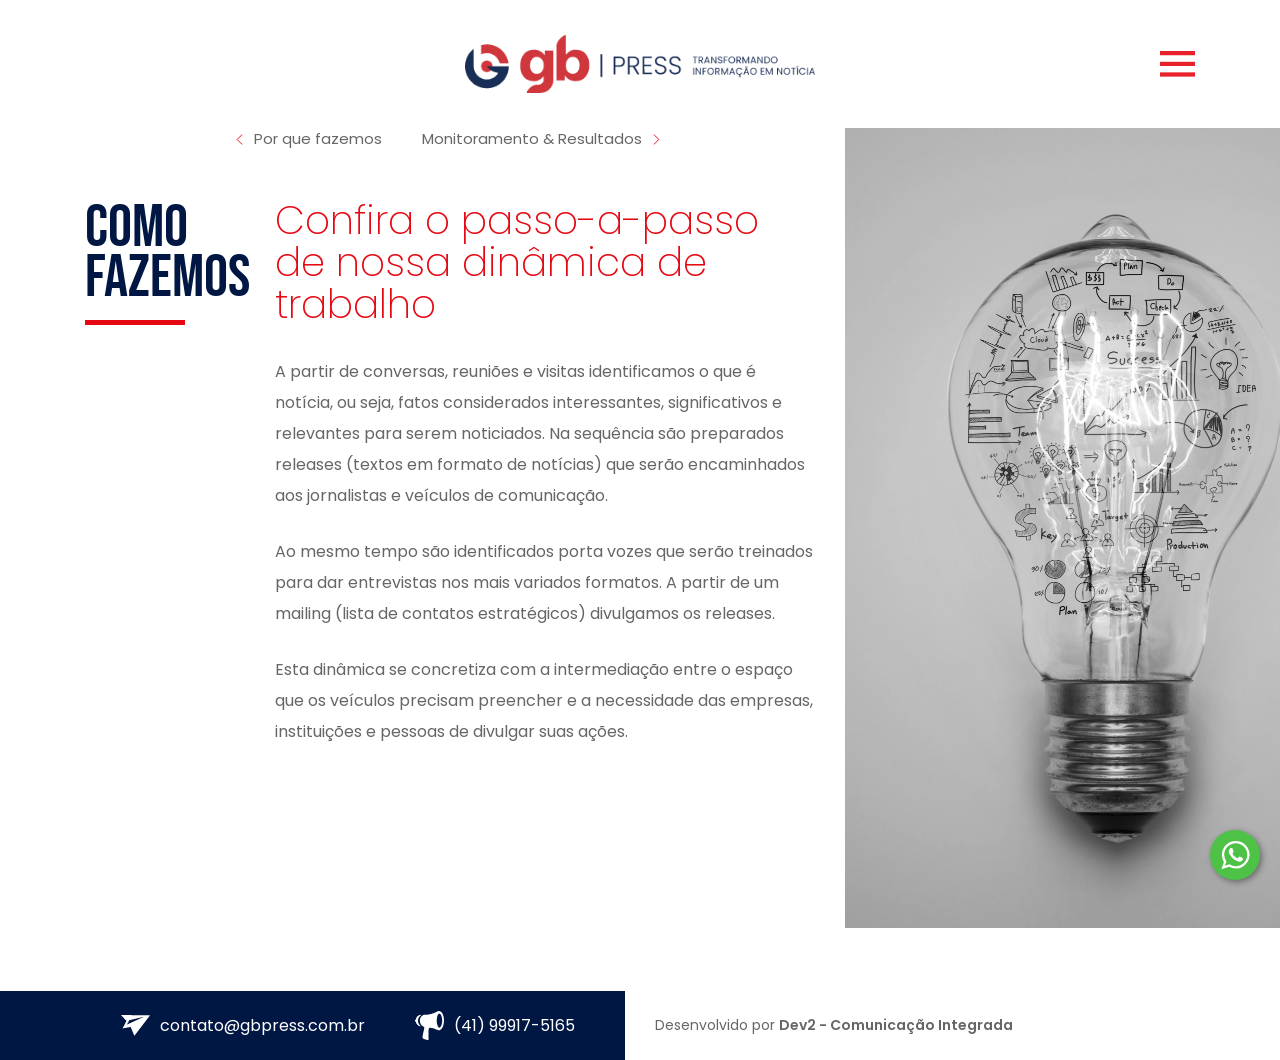
==== como-fazemos/index.html @ a897003e "E no princípio havia a escuridão. Co-Authored-By: Claude Opus 5.5 <noreply@anthropic.com>" ====
<!DOCTYPE html>
<html lang="pt-BR">
<head>
    <meta charset="utf-8">
    <meta name="viewport" content="width=device-width, initial-scale=1">
    <title>Como Fazemos - Gb Press</title>
    <meta name="description" content="Conheça o passo a passo da dinâmica de trabalho da GB Press: identificação de pautas, releases, preparação de porta-vozes e relacionamento com a imprensa.">
    <meta name="robots" content="index, follow">
    <link rel="canonical" href="https://gbpress.com.br/como-fazemos/">
    <meta property="og:locale" content="pt_BR">
    <meta property="og:type" content="article">
    <meta property="og:site_name" content="Gb Press">
    <meta property="og:title" content="Como Fazemos - Gb Press">
    <meta property="og:description" content="Conheça o passo a passo da dinâmica de trabalho da GB Press: identificação de pautas, releases, preparação de porta-vozes e relacionamento com a imprensa.">
    <meta property="og:url" content="https://gbpress.com.br/como-fazemos/">
    <meta property="og:image" content="https://gbpress.com.br/assets/img/como-fazemos.png">
    <meta name="twitter:card" content="summary_large_image">
    <link rel="icon" href="../assets/img/favicon.png" type="image/png">
    <link rel="apple-touch-icon" href="../assets/img/favicon.png">
    <link rel="preconnect" href="https://fonts.googleapis.com">
    <link rel="preconnect" href="https://fonts.gstatic.com" crossorigin>
    <link rel="stylesheet" href="https://fonts.googleapis.com/css2?family=Poppins:wght@200;300;400;600&amp;display=swap">
    <link rel="stylesheet" href="../assets/css/style.css">
</head>
<body>
    <input type="checkbox" id="menu-toggle" class="menu-toggle visually-hidden" aria-label="Abrir menu">

    <header class="header">
        <div class="container">
            <div class="row align-items-center">
                <div class="col-lg-4"></div>

                <div class="col-8 col-lg-4 text-center">
                    <a href="../" title="Gb Press">
                        <img src="../assets/img/logo.png" alt="Gb Press" width="424" height="70" class="img-fluid">
                    </a>
                </div>

                <div class="col-2 offset-2 offset-lg-0 col-lg-4 header-btnmenu">
                    <label for="menu-toggle" title="Menu">
                        <img src="../assets/img/icons/icon-menu.png" alt="Abrir menu" class="img-fluid">
                    </label>
                </div>
            </div>
        </div>
    </header>

    <nav class="header-menu-container" aria-label="Menu principal">
        <label for="menu-toggle" class="overlay" aria-hidden="true"></label>

        <div class="header-menu">
            <div class="close-menu">
                <label for="menu-toggle" title="Fechar menu">
                    <svg xmlns="http://www.w3.org/2000/svg" fill="none" viewBox="0 0 24 24" stroke-width="1.5" stroke="currentColor" aria-hidden="true"><path stroke-linecap="round" stroke-linejoin="round" d="M6 18L18 6M6 6l12 12" /></svg>
                    <span class="visually-hidden">Fechar menu</span>
                </label>
            </div>

            <ul>
                <li><a href="../">Home</a></li>
                <li><a href="../quem-somos/">Quem Somos</a></li>
                <li><a href="../o-que-fazemos/">O que Fazemos</a></li>
                <li><a href="../por-que-fazemos/">Por que Fazemos</a></li>
                <li><a href="../como-fazemos/" aria-current="page">Como Fazemos</a></li>
                <li><a href="../monitoramento-resultados/">Monitoramento &amp; Resultados</a></li>
                <li><a href="../entre-em-contato/">Entre em Contato</a></li>
            </ul>
        </div>
    </nav>

    <main class="page-main">
        <div class="container">
            <div class="row">
                <div class="col-lg-9 col-xl-8 page-container">
                    <div class="row">
                    <div class="col-lg-12 breadcrumb__item">
                        <nav aria-label="Navegação entre páginas">
                            <ul>
                                <li>
                                    <a href="../por-que-fazemos/">
                                        <svg xmlns="http://www.w3.org/2000/svg" fill="none" viewBox="0 0 24 24" stroke-width="1.5" stroke="currentColor" aria-hidden="true"><path stroke-linecap="round" stroke-linejoin="round" d="M15.75 19.5L8.25 12l7.5-7.5" /></svg>
                                        Por que fazemos
                                    </a>
                                </li>
                                <li>
                                    <a href="../monitoramento-resultados/">
                                        Monitoramento &amp; Resultados
                                        <svg xmlns="http://www.w3.org/2000/svg" fill="none" viewBox="0 0 24 24" stroke-width="1.5" stroke="currentColor" aria-hidden="true"><path stroke-linecap="round" stroke-linejoin="round" d="M8.25 4.5l7.5 7.5-7.5 7.5" /></svg>
                                    </a>
                                </li>
                            </ul>
                        </nav>
                    </div>
                    </div>

                    <div class="row">
                        <div class="col-lg-3 page-title page-title--como">
                            <h1>Como Fazemos</h1>
                        </div>

                        <div class="col-lg-9">
                            <p class="subtitle">Confira o passo-a-passo de nossa dinâmica de trabalho</p>

                            <div class="page-content">
                            <p>A partir de conversas, reuniões e visitas identificamos o que é notícia, ou seja, fatos considerados interessantes, significativos e relevantes para serem noticiados. Na sequência são preparados releases (textos em formato de notícias) que serão encaminhados aos jornalistas e veículos de comunicação.</p>
                            <p>Ao mesmo tempo são identificados porta vozes que serão treinados para dar entrevistas nos mais variados formatos. A partir de um mailing (lista de contatos estratégicos) divulgamos os releases.</p>
                            <p>Esta dinâmica se concretiza com a intermediação entre o espaço que os veículos precisam preencher e a necessidade das empresas, instituições e pessoas de divulgar suas ações.</p>
                            </div>
                        </div>
                    </div>
                </div>

                <div class="col-lg-3 page-image page-image--como">
                    <img src="../assets/img/como-fazemos.png" alt="Como Fazemos">
                </div>
            </div>
        </div>
    </main>

    <footer class="footer">
        <div class="container">
            <div class="row align-items-center">
                <div class="col-sm-8 col-lg-6">
                    <div class="footer-infos">
                        <a href="mailto:contato@gbpress.com.br">
                            <img src="../assets/img/icons/icon-minutemailer.png" alt="E-mail">
                            contato@gbpress.com.br
                        </a>

                        <a href="https://api.whatsapp.com/send?phone=5541998030295&amp;text=Quero%20mais%20informa%C3%A7%C3%B5es" target="_blank" rel="noopener">
                            <img src="../assets/img/icons/icon-megaphone.png" alt="Telefone">
                            (41) 99917-5165
                        </a>
                    </div>
                </div>

                <div class="col-sm-4 col-lg-6 footer-dev">
                    <span>
                        Desenvolvido por <a href="https://www.dev2.com.br" target="_blank" rel="noopener">Dev2 - Comunicação Integrada</a>
                    </span>
                </div>
            </div>
        </div>
    </footer>

    <div class="whatsapp">
        <a href="https://api.whatsapp.com/send?phone=5541998030295&amp;text=Quero%20mais%20informa%C3%A7%C3%B5es" target="_blank" rel="noopener" title="Fale conosco pelo WhatsApp">
            <svg xmlns="http://www.w3.org/2000/svg" viewBox="0 0 32 32" aria-hidden="true"><path d="M19.11 17.205c-.372 0-1.088 1.39-1.518 1.39a.63.63 0 0 1-.315-.1c-.802-.402-1.504-.817-2.163-1.447-.545-.516-1.146-1.29-1.46-1.963a.426.426 0 0 1-.073-.215c0-.33.99-.945.99-1.49 0-.143-.73-2.09-.832-2.335-.143-.372-.214-.487-.6-.487-.187 0-.36-.043-.53-.043-.302 0-.53.115-.746.315-.688.645-1.032 1.318-1.06 2.264v.114c-.015.99.472 1.977 1.017 2.78 1.23 1.82 2.506 3.41 4.554 4.34.616.287 2.035.888 2.722.888.817 0 2.15-.515 2.478-1.318.13-.33.244-.73.244-1.088 0-.058 0-.144-.03-.215-.1-.172-2.434-1.39-2.678-1.39zm-2.908 7.593c-1.747 0-3.48-.53-4.942-1.49L7.793 24.41l1.132-3.337a8.955 8.955 0 0 1-1.72-5.272c0-4.955 4.04-8.995 8.997-8.995S25.2 10.845 25.2 15.8c0 4.958-4.04 8.998-8.998 8.998zm0-19.798c-5.96 0-10.8 4.842-10.8 10.8 0 1.964.53 3.898 1.546 5.574L5 27.176l5.974-1.92a10.807 10.807 0 0 0 16.03-9.455c0-5.958-4.842-10.8-10.802-10.8z" fill-rule="evenodd"></path></svg>
            <span class="visually-hidden">Fale conosco pelo WhatsApp</span>
        </a>
    </div>
</body>
</html>
---- assets/css/style.css ----
/*
 * GB Press — site estático
 * Recriado a partir do tema WordPress "gbpress" (Dev2), sem Bootstrap nem jQuery.
 */

@font-face {
    font-family: 'bebas_neueregular';
    src: url('../fonts/bebasneue-regular-webfont.woff2') format('woff2'),
         url('../fonts/bebasneue-regular-webfont.woff') format('woff');
    font-weight: normal;
    font-style: normal;
    font-display: swap;
}

:root {
    --white: #FFF;
    --black: #000;
    --gray: #666666;
    --gray100: #EDEFF0;
    --blue: #001744;
    --red: #E50914;

    --poppins: 'Poppins', sans-serif;
    --bebas: 'bebas_neueregular', 'Bebas Neue', Impact, sans-serif;
}

/* ---------- Base ---------- */

*, *::before, *::after {
    margin: 0;
    padding: 0;
    box-sizing: border-box;
}

html {
    font-size: 62.5%;
    overflow-x: hidden;
}

body {
    font-family: var(--poppins);
    font-size: 1.4rem;
    line-height: 1.5;
    color: #212529;
    background: var(--white);
    overflow-x: hidden;
}

ul { list-style: none; }

a {
    color: inherit;
    text-decoration: none;
}

img {
    vertical-align: middle;
    border-style: none;
}

.img-fluid {
    max-width: 100%;
    height: auto;
}

.text-center { text-align: center; }

.visually-hidden {
    position: absolute !important;
    width: 1px;
    height: 1px;
    overflow: hidden;
    clip-path: inset(50%);
    white-space: nowrap;
}

/* ---------- Grade (subconjunto do Bootstrap 4 usado pelo tema) ---------- */

.container {
    width: 100%;
    padding: 0 15px;
    margin: 0 auto;
}

.row {
    display: flex;
    flex-wrap: wrap;
    margin: 0 -15px;
}

.align-items-center { align-items: center; }

[class*="col-"] {
    position: relative;
    width: 100%;
    padding: 0 15px;
}

.col-2  { flex: 0 0 16.666667%; max-width: 16.666667%; }
.col-8  { flex: 0 0 66.666667%; max-width: 66.666667%; }
.offset-2 { margin-left: 16.666667%; }

@media (min-width: 576px) {
    .container { max-width: 540px; }
    .col-sm-4 { flex: 0 0 33.333333%; max-width: 33.333333%; }
    .col-sm-8 { flex: 0 0 66.666667%; max-width: 66.666667%; }
}

@media (min-width: 768px) {
    .container { max-width: 720px; }
}

@media (min-width: 992px) {
    .container { max-width: 960px; }
    .col-lg-1  { flex: 0 0 8.333333%;  max-width: 8.333333%; }
    .col-lg-3  { flex: 0 0 25%;        max-width: 25%; }
    .col-lg-4  { flex: 0 0 33.333333%; max-width: 33.333333%; }
    .col-lg-5  { flex: 0 0 41.666667%; max-width: 41.666667%; }
    .col-lg-6  { flex: 0 0 50%;        max-width: 50%; }
    .col-lg-7  { flex: 0 0 58.333333%; max-width: 58.333333%; }
    .col-lg-8  { flex: 0 0 66.666667%; max-width: 66.666667%; }
    .col-lg-9  { flex: 0 0 75%;        max-width: 75%; }
    .col-lg-11 { flex: 0 0 91.666667%; max-width: 91.666667%; }
    .col-lg-12 { flex: 0 0 100%;       max-width: 100%; }
    .offset-lg-0 { margin-left: 0; }
    .offset-lg-1 { margin-left: 8.333333%; }
    .offset-lg-6 { margin-left: 50%; }
}

@media (min-width: 1200px) {
    .container { max-width: 1140px; }
    .col-xl-6  { flex: 0 0 50%;        max-width: 50%; }
    .col-xl-8  { flex: 0 0 66.666667%; max-width: 66.666667%; }
    .col-xl-10 { flex: 0 0 83.333333%; max-width: 83.333333%; }
}

/* ---------- Cabeçalho ---------- */

.header {
    width: 100%;
    padding: 3.5rem 0;
}

.header-btnmenu {
    display: flex;
    justify-content: flex-end;
}

.header-btnmenu label {
    display: block;
    cursor: pointer;
}

.header-btnmenu img {
    width: 3.5rem;
}

/* ---------- Menu lateral (abre via checkbox, sem JavaScript) ---------- */

.menu-toggle:focus-visible ~ .header .header-btnmenu label {
    outline: 2px solid var(--red);
    outline-offset: 4px;
}

.header-menu-container {
    position: fixed;
    top: 0;
    left: 0;
    width: 100%;
    height: 100%;
    z-index: 3;
    opacity: 0;
    pointer-events: none;
    transition: all 0.2s ease-in;
}

.header-menu-container .overlay {
    position: absolute;
    inset: 0;
    background: rgba(0, 0, 0, .5);
    opacity: 0;
    cursor: pointer;
    transition: all 0.4s ease-in;
}

.header-menu {
    background: var(--red);
    position: absolute;
    top: 0;
    right: -100%;
    width: 40rem;
    height: 100%;
    overflow-y: auto;
    transition: all 0.4s ease-in;
}

.close-menu {
    color: var(--white);
    display: flex;
    justify-content: flex-end;
    padding: 2rem;
}

.close-menu label {
    display: block;
    cursor: pointer;
}

.close-menu svg {
    display: block;
    width: 4rem;
    height: 4rem;
}

.menu-toggle:checked ~ .header-menu-container {
    opacity: 1;
    pointer-events: auto;
}

.menu-toggle:checked ~ .header-menu-container .overlay {
    opacity: 1;
}

.menu-toggle:checked ~ .header-menu-container .header-menu {
    right: 0;
}

.header-menu li {
    display: block;
    padding: 0 2rem;
    margin-bottom: 0.5rem;
}

.header-menu a {
    display: flex;
    font-size: 1.8rem;
    color: var(--white);
    font-weight: 600;
    line-height: 2.4rem;
    text-transform: uppercase;
    padding: 1.2rem 2rem;
    transition: all .3s;
}

.header-menu a:hover,
.header-menu a[aria-current="page"] {
    background: rgba(255, 255, 255, .5);
    color: var(--white);
}

/* ---------- Rodapé ---------- */

.footer {
    position: relative;
}

.footer-infos {
    background: var(--blue);
    display: flex;
    justify-content: flex-end;
    padding: 2rem 5rem 2rem 0;
    position: relative;
}

.footer-infos::before {
    content: '';
    position: absolute;
    top: 0;
    left: -100%;
    height: 100%;
    width: 100%;
    background: var(--blue);
}

.footer-infos a {
    display: flex;
    font-size: 1.6rem;
    line-height: 2.7rem;
    color: var(--white);
    align-items: center;
}

.footer-infos a:first-child {
    margin-right: 5rem;
}

.footer-infos a img {
    margin-right: 1rem;
}

.footer-dev span {
    display: block;
    font-size: 1.4rem;
    color: var(--gray);
}

.footer-dev span a {
    color: var(--gray);
    font-weight: 600;
}

.whatsapp {
    position: fixed;
    right: 20px;
    bottom: 20px;
    width: 50px;
    height: 50px;
    background: #4dc247;
    border-radius: 50%;
    box-shadow: 2px 2px 6px rgba(0, 0, 0, 0.4);
    text-align: center;
    z-index: 4;
}

.whatsapp a {
    display: block;
    line-height: 0;
}

.whatsapp svg {
    fill: #FFF;
    width: 41px;
    height: 50px;
}

/* ---------- Home ---------- */

.home {
    background: url('../img/bg-home.jpg') center no-repeat;
    background-size: cover;
    min-height: 100vh;
    display: flex;
    flex-direction: column;
    justify-content: space-between;
}

.home-info {
    position: relative;
    padding-top: 10rem;
    padding-bottom: 10rem;
    margin-top: 1rem;
    margin-bottom: 10rem;
    padding-left: 7rem;
}

.bginfo {
    background: var(--red);
    mix-blend-mode: multiply;
    opacity: 0.9;
    position: absolute;
    top: 0;
    left: 0;
    width: 100%;
    height: 100%;
    z-index: -1;
}

.bginfo::after {
    content: '';
    right: -100%;
    top: 0;
    width: 100%;
    height: 100%;
    background: var(--red);
    mix-blend-mode: multiply;
    position: absolute;
}

.home-info h1 {
    margin: 0 0 1rem 0;
    font-family: var(--bebas);
    font-size: 6rem;
    line-height: 6rem;
    color: var(--white);
    font-weight: 400;
}

.home-info p {
    margin: 0;
    font-size: 2rem;
    line-height: 2.5rem;
    color: var(--white);
    font-weight: 300;
}

/* ---------- Páginas internas ---------- */

.page-main { margin-bottom: 6.3rem; }
.page-main--quem { margin-bottom: 10.5rem; }
.page-main--monitoramento { margin-bottom: 0; }

.breadcrumb__item {
    margin-bottom: 5rem;
}

.breadcrumb__item ul {
    display: flex;
    margin-left: 12rem;
}

.breadcrumb__item li {
    margin: 0 2rem;
}

.breadcrumb__item a {
    display: flex;
    align-items: center;
    font-size: 1.5rem;
    color: var(--gray);
}

.breadcrumb__item a svg {
    width: 1.5rem;
    color: var(--red);
    margin: 0 0.7rem;
}

.page-title h1 {
    margin: 0 2rem 0 0;
    font-family: var(--bebas);
    font-size: 6rem;
    line-height: 5rem;
    font-weight: 400;
    color: var(--blue);
    text-align: right;
}

.page-title h1::after {
    content: '';
    display: block;
    width: 10rem;
    height: 0.5rem;
    background: var(--red);
    margin: 2rem 0 0 auto;
}

.page-container .subtitle {
    display: block;
    font-size: 3.9rem;
    line-height: 4.2rem;
    color: var(--red);
    font-weight: 200;
    margin-bottom: 3rem;
}

.page-content p {
    margin: 0 0 2.5rem 0;
    color: var(--gray);
    font-size: 1.6rem;
    line-height: 3.1rem;
    font-weight: 400;
}

.page-image {
    position: relative;
    min-height: 80rem;
}

.page-image img {
    position: absolute;
    top: 0;
    right: 0;
}

.page-image .setapage {
    position: absolute;
    right: -25.7rem;
    bottom: 0;
    top: auto;
}

.page-image--como img {
    position: static;
}

.page-title--como h1 {
    text-align: left;
}

.page-title--como h1::after {
    margin-right: auto;
    margin-left: 0;
}

.subtitle--monitoramento {
    min-height: 12.5rem;
    display: flex !important;
    align-items: flex-end;
    padding-bottom: 2.4rem;
}

.page-monitoramento--image img {
    top: auto;
    bottom: 0;
    right: -110px;
}

/* ---------- Contato ---------- */

.page-contato--title h1 {
    text-align: left;
    margin-bottom: 3rem;
}

.page-contato--title h1::after {
    margin-left: 0;
    margin-right: auto;
}

.page-contato--container .subtitle {
    font-size: 3.5rem;
    line-height: 4.4rem;
    font-weight: 200;
}

.page-contato__infos a {
    display: flex;
    font-size: 2.3rem;
    color: var(--red);
    align-items: center;
    margin-bottom: 2rem;
}

.page-contato__infos a img {
    margin-right: 1.7rem;
    width: 3rem;
}

.page-contato__infos a.w img {
    height: 2.8rem;
}

.page-contato--image {
    min-height: 65rem;
}

.page-contato--image img {
    max-height: 65rem;
}

/* ---------- Responsivo ---------- */

@media (max-width: 767px) {
    .header-menu { width: 85%; }
    .header-menu a { font-size: 1.6rem; }

    .footer-infos { flex-direction: column; }

    .footer-infos a {
        margin-top: 0.5rem;
        margin-bottom: 0.5rem;
        margin-right: 0 !important;
    }

    .footer-dev span {
        text-align: center;
        margin-top: 2rem;
        margin-bottom: 2rem;
    }

    .home-info {
        padding-top: 5rem;
        padding-bottom: 5rem;
        padding-left: 4rem;
    }

    .home-info h1 {
        font-size: 5rem;
        line-height: 5rem;
    }

    .home-info p {
        font-size: 1.8rem;
        line-height: 2.3rem;
    }

    .page-container .subtitle {
        font-size: 2.7rem;
        line-height: 3.1rem;
        margin-top: 3rem;
    }

    .page-image { min-height: 1rem; }

    .page-image img {
        position: static;
        width: 100%;
        max-width: 100%;
        height: auto;
    }
}

@media (max-width: 991px) {
    .page-title h1 { text-align: center; }

    .page-title h1::after {
        margin-left: auto;
        margin-right: auto;
    }

    .page-image .setapage,
    .page-monitoramento--image,
    .page-contato--image {
        display: none;
    }

    .subtitle--monitoramento {
        min-height: 1rem;
        padding-bottom: 0;
    }

    .breadcrumb__item { margin-top: 3rem; }

    .breadcrumb__item ul {
        justify-content: space-between;
        margin: 0;
    }

    .breadcrumb__item li { margin: 0; }
}

@media (min-width: 768px) and (max-width: 991px) {
    .page-container .subtitle { margin-top: 3rem; }

    .page-image {
        min-height: 1rem;
        text-align: center;
    }

    .page-image img {
        position: static;
        width: auto;
        max-width: 100%;
        height: auto;
        max-height: 40rem;
    }
}

@media (min-width: 992px) and (max-width: 1199px) {
    .header-menu a { font-size: 1.4rem; }
    .page-image .setapage { right: -20.7rem; }
}
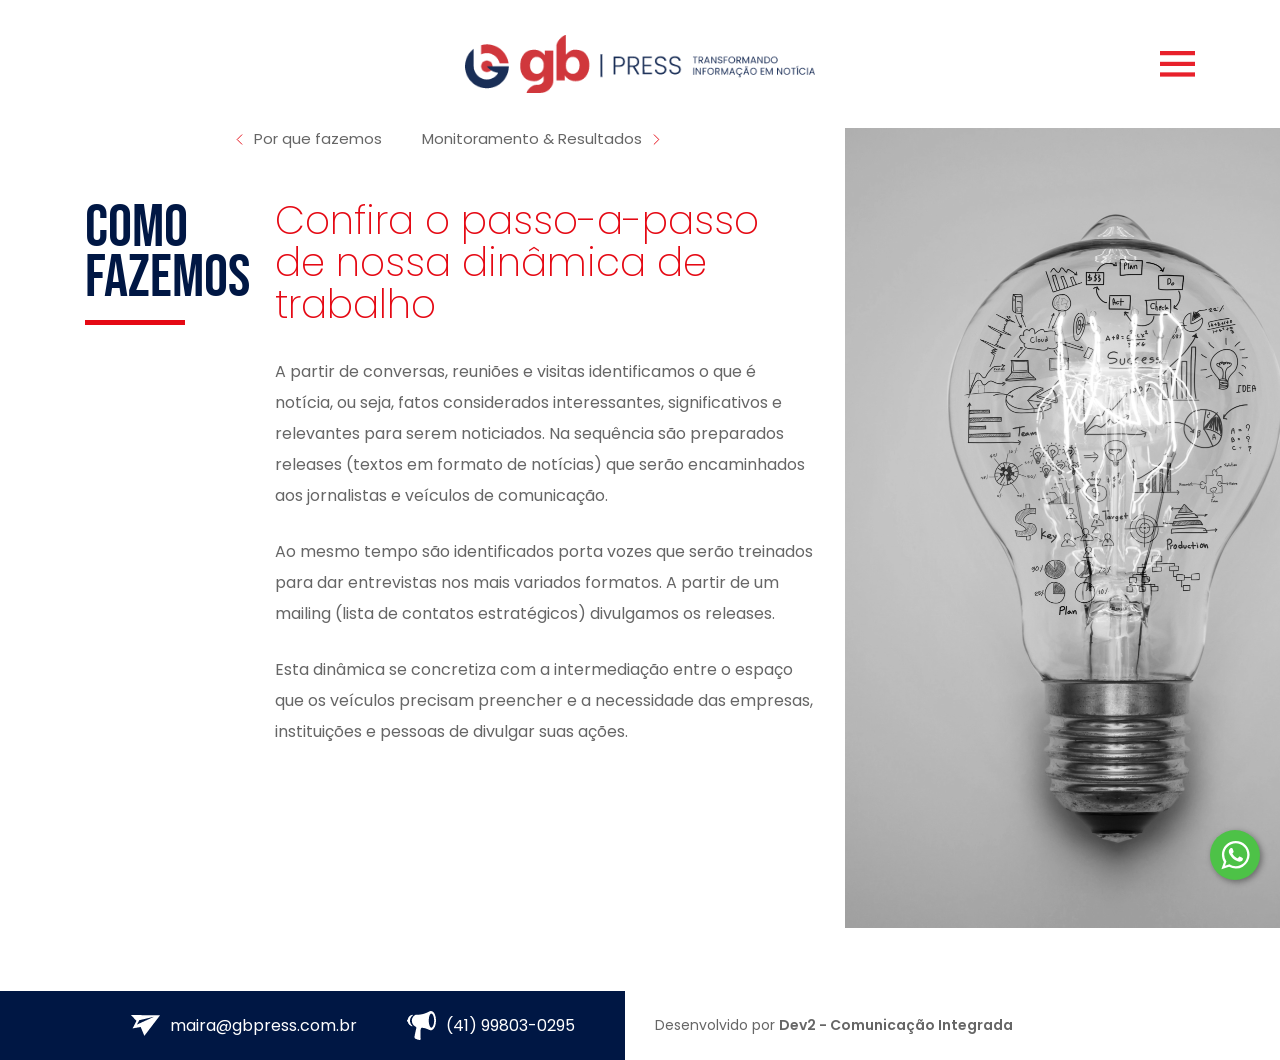
==== commit 324b3864: "Atualiza WhatsApp e e-mail de contato Mostra (41) 99803-0295, o mesmo número para o qual o link já a" ====
--- a/como-fazemos/index.html
+++ b/como-fazemos/index.html
@@ -122,14 +122,14 @@
             <div class="row align-items-center">
                 <div class="col-sm-8 col-lg-6">
                     <div class="footer-infos">
-                        <a href="mailto:contato@gbpress.com.br">
+                        <a href="mailto:maira@gbpress.com.br">
                             <img src="../assets/img/icons/icon-minutemailer.png" alt="E-mail">
-                            contato@gbpress.com.br
+                            maira@gbpress.com.br
                         </a>
 
                         <a href="https://api.whatsapp.com/send?phone=5541998030295&amp;text=Quero%20mais%20informa%C3%A7%C3%B5es" target="_blank" rel="noopener">
                             <img src="../assets/img/icons/icon-megaphone.png" alt="Telefone">
-                            (41) 99917-5165
+                            (41) 99803-0295
                         </a>
                     </div>
                 </div>
